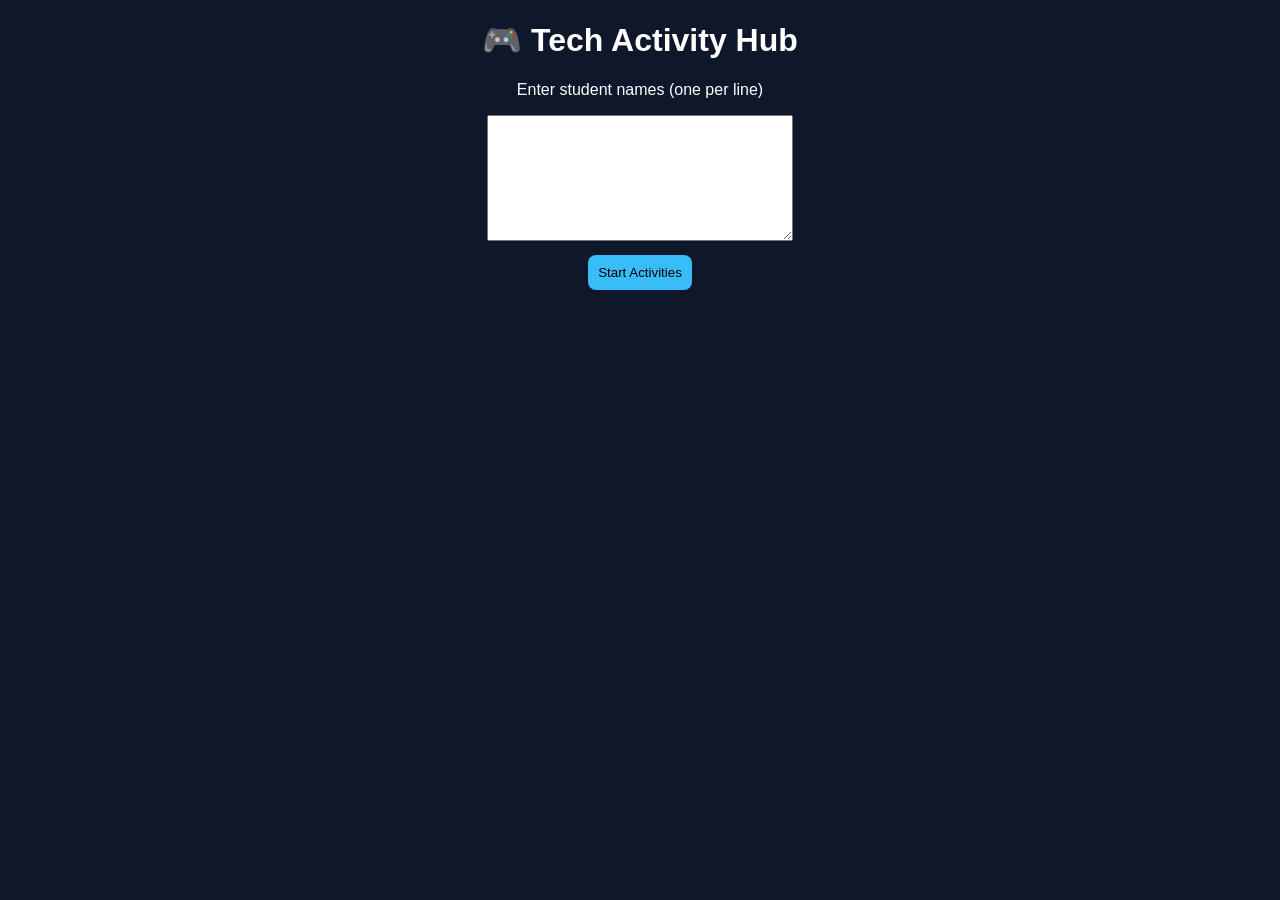
==== index.html @ bf3130eb "add file via upload" ====
<!DOCTYPE html>
<html>
<head>
<title>Tech Activity Hub</title>
<style>
body {font-family: Arial; text-align:center; background:#0f172a; color:white;}
textarea {width:300px;height:120px;}
button {padding:10px;margin:10px;border:none;border-radius:8px;background:#38bdf8;cursor:pointer;}
</style>
</head>

<body>

<h1>🎮 Tech Activity Hub</h1>

<p>Enter student names (one per line)</p>
<textarea id="names"></textarea><br>

<button onclick="saveNames()">Start Activities</button>

<script>
function saveNames(){
    let names = document.getElementById("names").value
        .split("\n")
        .filter(n=>n.trim()!="");

    localStorage.setItem("students", JSON.stringify(names));

    window.location.href = "wheel.html";
}
</script>

</body>
</html>
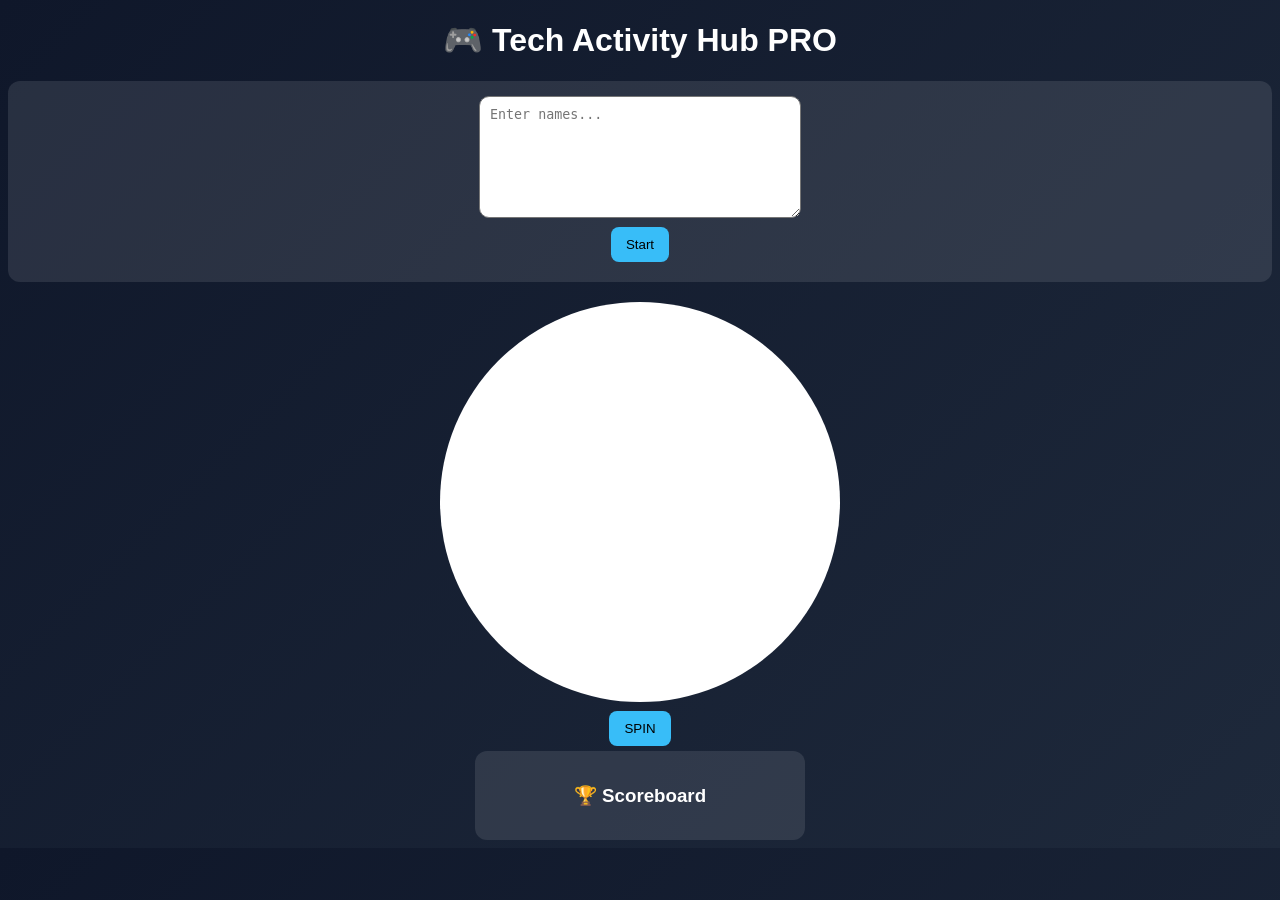
==== commit 3ca6c267: "index.html" ====
--- a/index.html
+++ b/index.html
@@ -1,34 +1,208 @@
 <!DOCTYPE html>
 <html>
 <head>
-<title>Tech Activity Hub</title>
+<title>Tech Activity Hub Pro</title>
+
 <style>
-body {font-family: Arial; text-align:center; background:#0f172a; color:white;}
-textarea {width:300px;height:120px;}
-button {padding:10px;margin:10px;border:none;border-radius:8px;background:#38bdf8;cursor:pointer;}
+body {
+    font-family: 'Segoe UI', sans-serif;
+    background: linear-gradient(135deg, #0f172a, #1e293b);
+    color: white;
+    text-align: center;
+}
+
+textarea {
+    width: 300px;
+    height: 100px;
+    border-radius: 10px;
+    padding: 10px;
+}
+
+button {
+    padding: 10px 15px;
+    margin: 5px;
+    border-radius: 8px;
+    border: none;
+    cursor: pointer;
+}
+
+.primary { background: #38bdf8; }
+.card {
+    background: rgba(255,255,255,0.1);
+    padding: 15px;
+    border-radius: 12px;
+    margin-top: 10px;
+}
+
+/* Wheel */
+canvas {
+    background: white;
+    border-radius: 50%;
+    margin-top: 20px;
+}
+
+/* Quiz */
+.option {
+    margin: 5px;
+    padding: 8px;
+    background: #1e293b;
+    border-radius: 6px;
+    cursor: pointer;
+}
+
+.option:hover { background:#38bdf8;color:black; }
+
+/* Scoreboard */
+.scoreboard {
+    max-width: 300px;
+    margin: auto;
+}
 </style>
+
 </head>
 
 <body>
 
-<h1>🎮 Tech Activity Hub</h1>
-
-<p>Enter student names (one per line)</p>
-<textarea id="names"></textarea><br>
-
-<button onclick="saveNames()">Start Activities</button>
+<h1>🎮 Tech Activity Hub PRO</h1>
+
+<div class="card">
+<textarea id="names" placeholder="Enter names..."></textarea><br>
+<button class="primary" onclick="start()">Start</button>
+</div>
+
+<canvas id="wheel" width="400" height="400"></canvas><br>
+<button class="primary" onclick="spin()">SPIN</button>
+
+<div id="quiz" class="card" style="display:none;">
+<h3 id="studentName"></h3>
+<p id="question"></p>
+<div id="options"></div>
+</div>
+
+<div class="scoreboard card">
+<h3>🏆 Scoreboard</h3>
+<div id="scores"></div>
+</div>
+
+<audio id="spinSound" src="https://www.soundjay.com/misc/sounds/bell-ringing-05.mp3"></audio>
+<audio id="correctSound" src="https://www.soundjay.com/buttons/sounds/button-3.mp3"></audio>
+<audio id="wrongSound" src="https://www.soundjay.com/buttons/sounds/button-10.mp3"></audio>
 
 <script>
-function saveNames(){
-    let names = document.getElementById("names").value
-        .split("\n")
-        .filter(n=>n.trim()!="");
-
-    localStorage.setItem("students", JSON.stringify(names));
-
-    window.location.href = "wheel.html";
-}
+
+let students=[];
+let scores={};
+let currentStudent="";
+
+let questions=[
+{q:"CPU stands for?", options:["Central Processing Unit","Control","Unit","None"], answer:0},
+{q:"Binary of 2?", options:["10","11","01","00"], answer:0},
+{q:"Input device?", options:["Keyboard","Monitor","Speaker","Printer"], answer:0},
+{q:"RAM is?", options:["Memory","CPU","Software","Virus"], answer:0}
+];
+
+let canvas=document.getElementById("wheel");
+let ctx=canvas.getContext("2d");
+let angle=0;
+
+// START
+function start(){
+    students=document.getElementById("names").value.split("\n").filter(n=>n);
+    students.forEach(s=>scores[s]=0);
+    updateScores();
+    draw();
+}
+
+// DRAW WHEEL
+function draw(){
+    ctx.clearRect(0,0,400,400);
+
+    let arc=2*Math.PI/students.length;
+
+    students.forEach((s,i)=>{
+        ctx.beginPath();
+        ctx.moveTo(200,200);
+        ctx.arc(200,200,200,i*arc+angle,(i+1)*arc+angle);
+        ctx.fillStyle=i%2?"#1e293b":"#38bdf8";
+        ctx.fill();
+
+        ctx.fillStyle="white";
+        ctx.save();
+        ctx.translate(200,200);
+        ctx.rotate(i*arc+arc/2+angle);
+        ctx.fillText(s,90,0);
+        ctx.restore();
+    });
+}
+
+// SPIN ANIMATION
+function spin(){
+
+    if(students.length===0){alert("No students");return;}
+
+    document.getElementById("spinSound").play();
+
+    let spins=20;
+    let interval=setInterval(()=>{
+        angle+=0.3;
+        draw();
+        spins--;
+
+        if(spins<=0){
+            clearInterval(interval);
+
+            let index=Math.floor(Math.random()*students.length);
+            currentStudent=students[index];
+
+            showQuestion(currentStudent);
+        }
+    },50);
+}
+
+// QUIZ
+function showQuestion(name){
+
+    let q=questions[Math.floor(Math.random()*questions.length)];
+
+    document.getElementById("quiz").style.display="block";
+    document.getElementById("studentName").innerText="🎯 "+name;
+    document.getElementById("question").innerText=q.q;
+
+    let optDiv=document.getElementById("options");
+    optDiv.innerHTML="";
+
+    q.options.forEach((opt,i)=>{
+        let btn=document.createElement("div");
+        btn.className="option";
+        btn.innerText=opt;
+
+        btn.onclick=()=>{
+            if(i===q.answer){
+                document.getElementById("correctSound").play();
+                scores[name]++;
+            } else {
+                document.getElementById("wrongSound").play();
+            }
+
+            updateScores();
+            document.getElementById("quiz").style.display="none";
+        };
+
+        optDiv.appendChild(btn);
+    });
+}
+
+// SCOREBOARD
+function updateScores(){
+    let div=document.getElementById("scores");
+    div.innerHTML="";
+
+    for(let s in scores){
+        div.innerHTML+=s+" : "+scores[s]+"<br>";
+    }
+}
+
 </script>
 
 </body>
-</html>+</html>
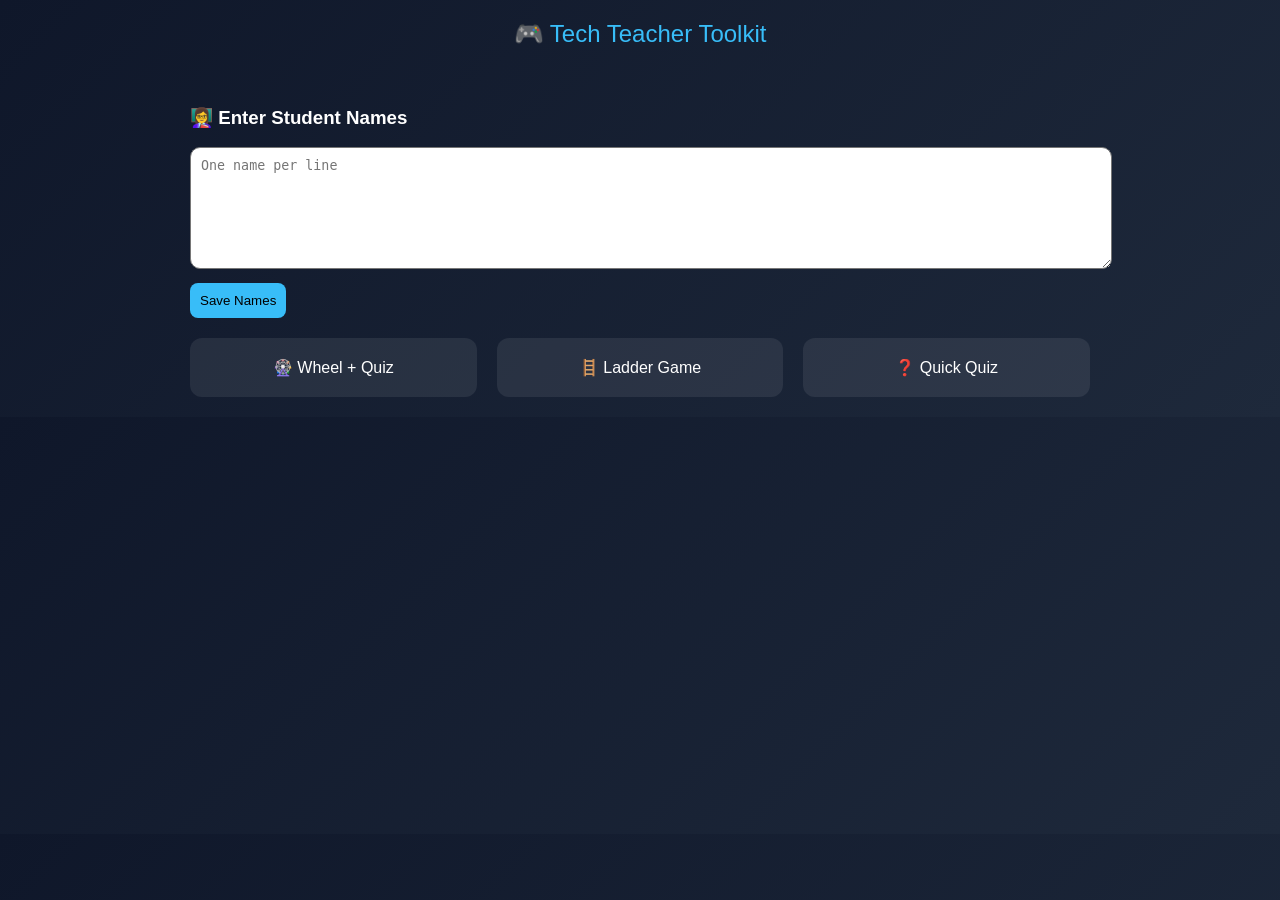
==== commit b5f746f5: "index.html" ====
--- a/index.html
+++ b/index.html
@@ -1,205 +1,107 @@
 <!DOCTYPE html>
 <html>
 <head>
-<title>Tech Activity Hub Pro</title>
+<title>Tech Teacher Toolkit</title>
 
 <style>
 body {
     font-family: 'Segoe UI', sans-serif;
-    background: linear-gradient(135deg, #0f172a, #1e293b);
-    color: white;
-    text-align: center;
+    margin:0;
+    background: linear-gradient(135deg,#0f172a,#1e293b);
+    color:white;
+}
+
+header {
+    text-align:center;
+    padding:20px;
+    font-size:24px;
+    color:#38bdf8;
+}
+
+.container {
+    max-width:900px;
+    margin:auto;
+    padding:20px;
 }
 
 textarea {
-    width: 300px;
-    height: 100px;
-    border-radius: 10px;
-    padding: 10px;
+    width:100%;
+    height:100px;
+    border-radius:10px;
+    padding:10px;
+}
+
+.grid {
+    display:grid;
+    grid-template-columns: repeat(auto-fit,minmax(200px,1fr));
+    gap:20px;
+    margin-top:20px;
+}
+
+.card {
+    background:rgba(255,255,255,0.08);
+    padding:20px;
+    border-radius:12px;
+    cursor:pointer;
+    text-align:center;
+    transition:0.2s;
+}
+
+.card:hover {
+    transform:scale(1.05);
+    background:#38bdf8;
+    color:black;
 }
 
 button {
-    padding: 10px 15px;
-    margin: 5px;
-    border-radius: 8px;
-    border: none;
-    cursor: pointer;
-}
-
-.primary { background: #38bdf8; }
-.card {
-    background: rgba(255,255,255,0.1);
-    padding: 15px;
-    border-radius: 12px;
-    margin-top: 10px;
-}
-
-/* Wheel */
-canvas {
-    background: white;
-    border-radius: 50%;
-    margin-top: 20px;
-}
-
-/* Quiz */
-.option {
-    margin: 5px;
-    padding: 8px;
-    background: #1e293b;
-    border-radius: 6px;
-    cursor: pointer;
-}
-
-.option:hover { background:#38bdf8;color:black; }
-
-/* Scoreboard */
-.scoreboard {
-    max-width: 300px;
-    margin: auto;
+    padding:10px;
+    margin-top:10px;
+    border:none;
+    border-radius:8px;
+    background:#38bdf8;
+    cursor:pointer;
 }
 </style>
-
 </head>
 
 <body>
 
-<h1>🎮 Tech Activity Hub PRO</h1>
+<header>🎮 Tech Teacher Toolkit</header>
 
-<div class="card">
-<textarea id="names" placeholder="Enter names..."></textarea><br>
-<button class="primary" onclick="start()">Start</button>
+<div class="container">
+
+<h3>👩‍🏫 Enter Student Names</h3>
+<textarea id="names" placeholder="One name per line"></textarea>
+<button onclick="saveNames()">Save Names</button>
+
+<div class="grid">
+
+<div class="card" onclick="go('wheel.html')">
+🎡 Wheel + Quiz
 </div>
 
-<canvas id="wheel" width="400" height="400"></canvas><br>
-<button class="primary" onclick="spin()">SPIN</button>
-
-<div id="quiz" class="card" style="display:none;">
-<h3 id="studentName"></h3>
-<p id="question"></p>
-<div id="options"></div>
+<div class="card" onclick="go('ladder.html')">
+🪜 Ladder Game
 </div>
 
-<div class="scoreboard card">
-<h3>🏆 Scoreboard</h3>
-<div id="scores"></div>
+<div class="card" onclick="go('quiz.html')">
+❓ Quick Quiz
 </div>
 
-<audio id="spinSound" src="https://www.soundjay.com/misc/sounds/bell-ringing-05.mp3"></audio>
-<audio id="correctSound" src="https://www.soundjay.com/buttons/sounds/button-3.mp3"></audio>
-<audio id="wrongSound" src="https://www.soundjay.com/buttons/sounds/button-10.mp3"></audio>
+</div>
+
+</div>
 
 <script>
 
-let students=[];
-let scores={};
-let currentStudent="";
-
-let questions=[
-{q:"CPU stands for?", options:["Central Processing Unit","Control","Unit","None"], answer:0},
-{q:"Binary of 2?", options:["10","11","01","00"], answer:0},
-{q:"Input device?", options:["Keyboard","Monitor","Speaker","Printer"], answer:0},
-{q:"RAM is?", options:["Memory","CPU","Software","Virus"], answer:0}
-];
-
-let canvas=document.getElementById("wheel");
-let ctx=canvas.getContext("2d");
-let angle=0;
-
-// START
-function start(){
-    students=document.getElementById("names").value.split("\n").filter(n=>n);
-    students.forEach(s=>scores[s]=0);
-    updateScores();
-    draw();
+function saveNames(){
+    let names=document.getElementById("names").value.split("\n").filter(n=>n);
+    localStorage.setItem("students", JSON.stringify(names));
+    alert("Saved!");
 }
 
-// DRAW WHEEL
-function draw(){
-    ctx.clearRect(0,0,400,400);
-
-    let arc=2*Math.PI/students.length;
-
-    students.forEach((s,i)=>{
-        ctx.beginPath();
-        ctx.moveTo(200,200);
-        ctx.arc(200,200,200,i*arc+angle,(i+1)*arc+angle);
-        ctx.fillStyle=i%2?"#1e293b":"#38bdf8";
-        ctx.fill();
-
-        ctx.fillStyle="white";
-        ctx.save();
-        ctx.translate(200,200);
-        ctx.rotate(i*arc+arc/2+angle);
-        ctx.fillText(s,90,0);
-        ctx.restore();
-    });
-}
-
-// SPIN ANIMATION
-function spin(){
-
-    if(students.length===0){alert("No students");return;}
-
-    document.getElementById("spinSound").play();
-
-    let spins=20;
-    let interval=setInterval(()=>{
-        angle+=0.3;
-        draw();
-        spins--;
-
-        if(spins<=0){
-            clearInterval(interval);
-
-            let index=Math.floor(Math.random()*students.length);
-            currentStudent=students[index];
-
-            showQuestion(currentStudent);
-        }
-    },50);
-}
-
-// QUIZ
-function showQuestion(name){
-
-    let q=questions[Math.floor(Math.random()*questions.length)];
-
-    document.getElementById("quiz").style.display="block";
-    document.getElementById("studentName").innerText="🎯 "+name;
-    document.getElementById("question").innerText=q.q;
-
-    let optDiv=document.getElementById("options");
-    optDiv.innerHTML="";
-
-    q.options.forEach((opt,i)=>{
-        let btn=document.createElement("div");
-        btn.className="option";
-        btn.innerText=opt;
-
-        btn.onclick=()=>{
-            if(i===q.answer){
-                document.getElementById("correctSound").play();
-                scores[name]++;
-            } else {
-                document.getElementById("wrongSound").play();
-            }
-
-            updateScores();
-            document.getElementById("quiz").style.display="none";
-        };
-
-        optDiv.appendChild(btn);
-    });
-}
-
-// SCOREBOARD
-function updateScores(){
-    let div=document.getElementById("scores");
-    div.innerHTML="";
-
-    for(let s in scores){
-        div.innerHTML+=s+" : "+scores[s]+"<br>";
-    }
+function go(page){
+    window.location.href=page;
 }
 
 </script>
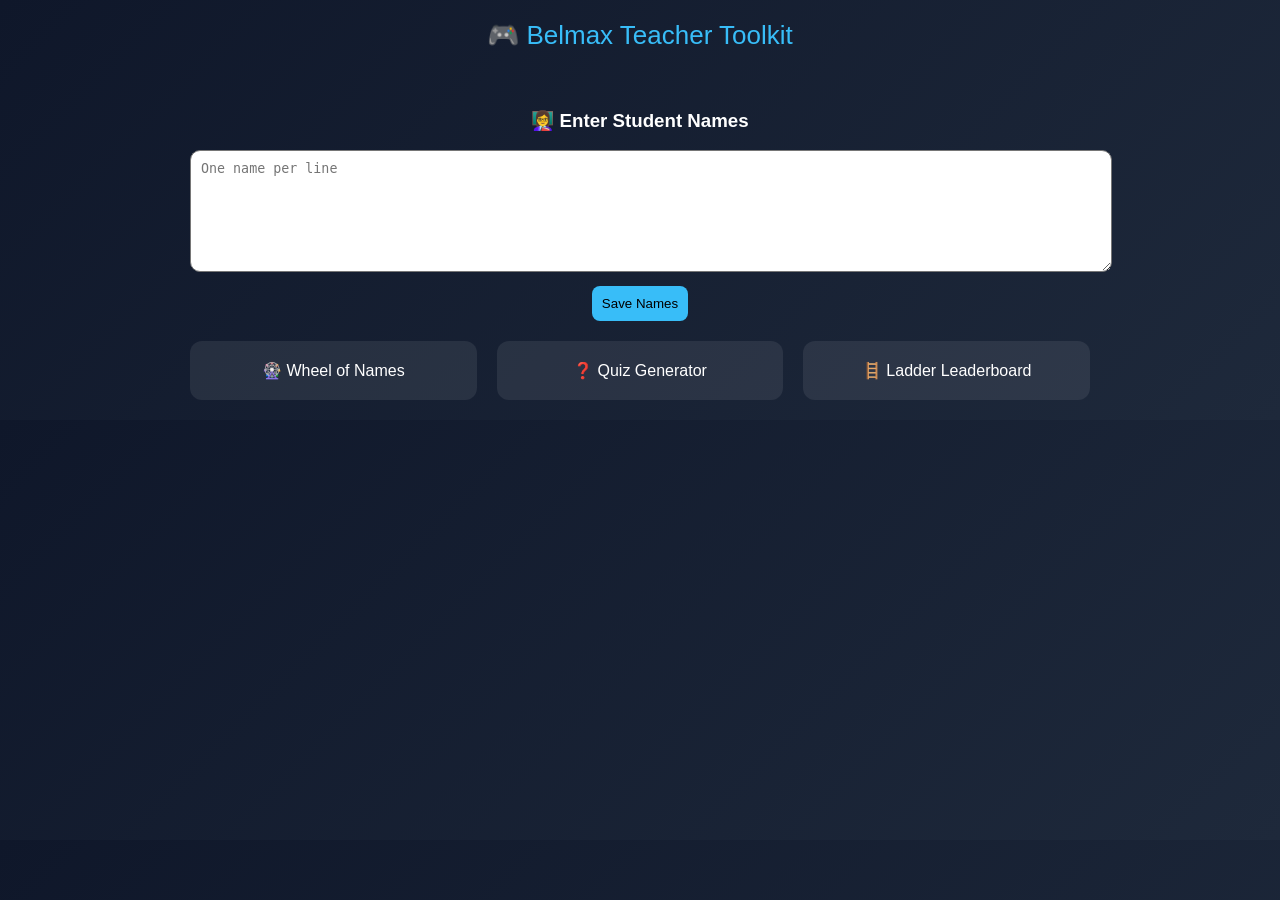
==== commit 352b3229: "index.html" ====
--- a/index.html
+++ b/index.html
@@ -1,72 +1,13 @@
 <!DOCTYPE html>
 <html>
 <head>
-<title>Tech Teacher Toolkit</title>
-
-<style>
-body {
-    font-family: 'Segoe UI', sans-serif;
-    margin:0;
-    background: linear-gradient(135deg,#0f172a,#1e293b);
-    color:white;
-}
-
-header {
-    text-align:center;
-    padding:20px;
-    font-size:24px;
-    color:#38bdf8;
-}
-
-.container {
-    max-width:900px;
-    margin:auto;
-    padding:20px;
-}
-
-textarea {
-    width:100%;
-    height:100px;
-    border-radius:10px;
-    padding:10px;
-}
-
-.grid {
-    display:grid;
-    grid-template-columns: repeat(auto-fit,minmax(200px,1fr));
-    gap:20px;
-    margin-top:20px;
-}
-
-.card {
-    background:rgba(255,255,255,0.08);
-    padding:20px;
-    border-radius:12px;
-    cursor:pointer;
-    text-align:center;
-    transition:0.2s;
-}
-
-.card:hover {
-    transform:scale(1.05);
-    background:#38bdf8;
-    color:black;
-}
-
-button {
-    padding:10px;
-    margin-top:10px;
-    border:none;
-    border-radius:8px;
-    background:#38bdf8;
-    cursor:pointer;
-}
-</style>
+<title>Belmax Teacher Toolkit</title>
+<link rel="stylesheet" href="style.css">
 </head>
 
 <body>
 
-<header>🎮 Tech Teacher Toolkit</header>
+<header>🎮 Belmax Teacher Toolkit</header>
 
 <div class="container">
 
@@ -76,35 +17,14 @@
 
 <div class="grid">
 
-<div class="card" onclick="go('wheel.html')">
-🎡 Wheel + Quiz
-</div>
-
-<div class="card" onclick="go('ladder.html')">
-🪜 Ladder Game
-</div>
-
-<div class="card" onclick="go('quiz.html')">
-❓ Quick Quiz
-</div>
+<div class="card" onclick="go('wheel.html')">🎡 Wheel of Names</div>
+<div class="card" onclick="go('quiz.html')">❓ Quiz Generator</div>
+<div class="card" onclick="go('ladder.html')">🪜 Ladder Leaderboard</div>
 
 </div>
 
 </div>
 
-<script>
-
-function saveNames(){
-    let names=document.getElementById("names").value.split("\n").filter(n=>n);
-    localStorage.setItem("students", JSON.stringify(names));
-    alert("Saved!");
-}
-
-function go(page){
-    window.location.href=page;
-}
-
-</script>
-
+<script src="app.js"></script>
 </body>
 </html>
--- a/style.css
+++ b/style.css
@@ -0,0 +1,65 @@
+body {
+    font-family: 'Segoe UI', sans-serif;
+    background: linear-gradient(135deg,#0f172a,#1e293b);
+    color:white;
+    margin:0;
+}
+
+header {
+    text-align:center;
+    padding:20px;
+    font-size:26px;
+    color:#38bdf8;
+}
+
+.container {
+    max-width:900px;
+    margin:auto;
+    padding:20px;
+    text-align:center;
+}
+
+textarea {
+    width:100%;
+    height:100px;
+    border-radius:10px;
+    padding:10px;
+}
+
+button {
+    padding:10px;
+    margin-top:10px;
+    border:none;
+    border-radius:8px;
+    background:#38bdf8;
+    cursor:pointer;
+}
+
+.grid {
+    display:grid;
+    grid-template-columns: repeat(auto-fit,minmax(200px,1fr));
+    gap:20px;
+    margin-top:20px;
+}
+
+.card {
+    background:rgba(255,255,255,0.08);
+    padding:20px;
+    border-radius:12px;
+    cursor:pointer;
+    transition:0.2s;
+}
+
+.card:hover {
+    transform:scale(1.05);
+    background:#38bdf8;
+    color:black;
+}
+
+.option {
+    margin:10px;
+    padding:10px;
+    background:#1e293b;
+    border-radius:8px;
+    cursor:pointer;
+}
